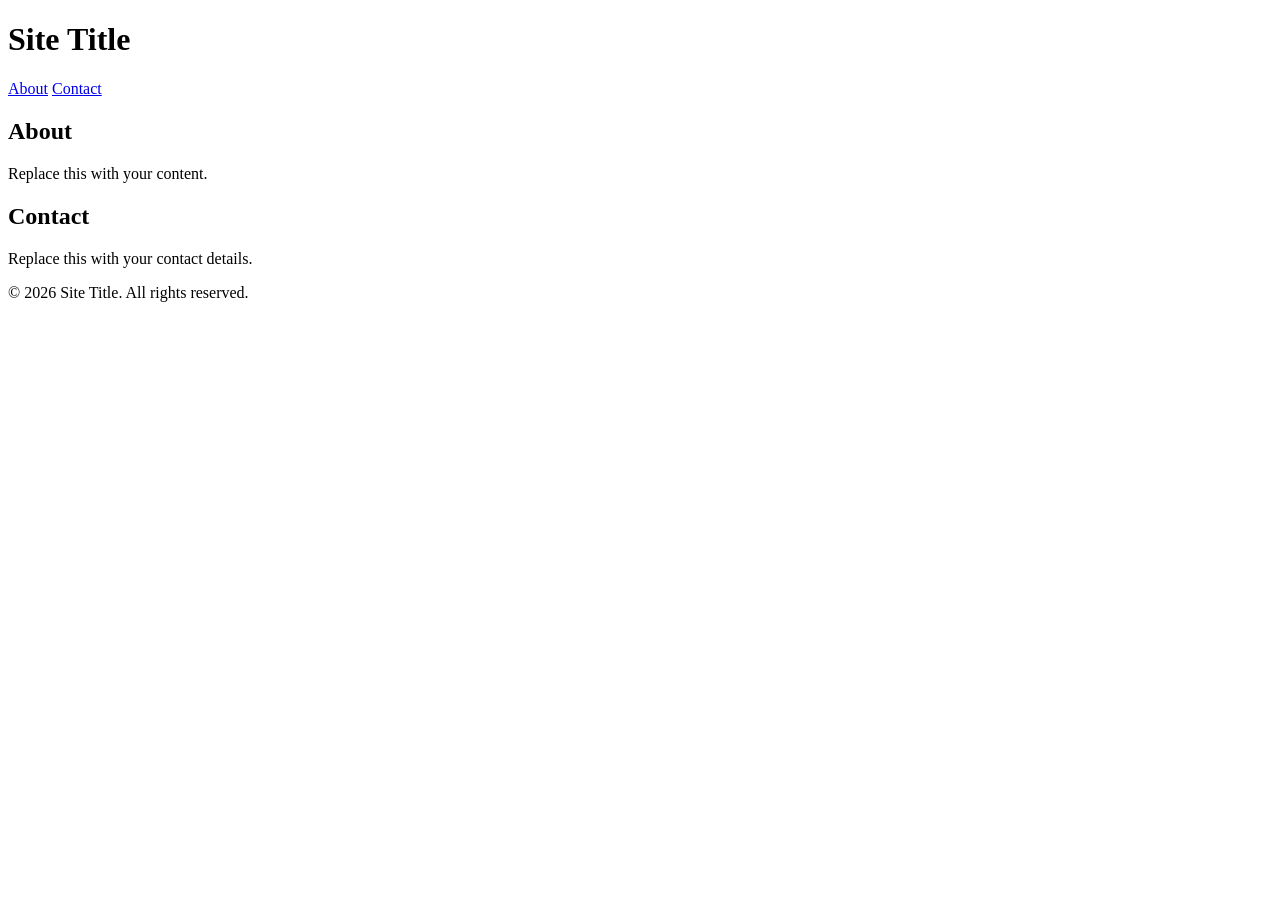
==== index.html @ 1412b670 "Add files via upload" ====
<!doctype html>
<html lang="en">
<head>
  <meta charset="UTF-8">
  <meta name="viewport" content="width=device-width, initial-scale=1.0">
  <title>Site Title</title>
  <meta name="description" content="A short description of the site for search engines.">
</head>
<body>
  <header>
    <h1>Site Title</h1>
    <nav>
      <a href="#about">About</a>
      <a href="#contact">Contact</a>
    </nav>
  </header>

  <main>
    <section id="about">
      <h2>About</h2>
      <p>Replace this with your content.</p>
    </section>

    <section id="contact">
      <h2>Contact</h2>
      <p>Replace this with your contact details.</p>
    </section>
  </main>

  <footer>
    <p>&copy; 2026 Site Title. All rights reserved.</p>
  </footer>
</body>
</html>
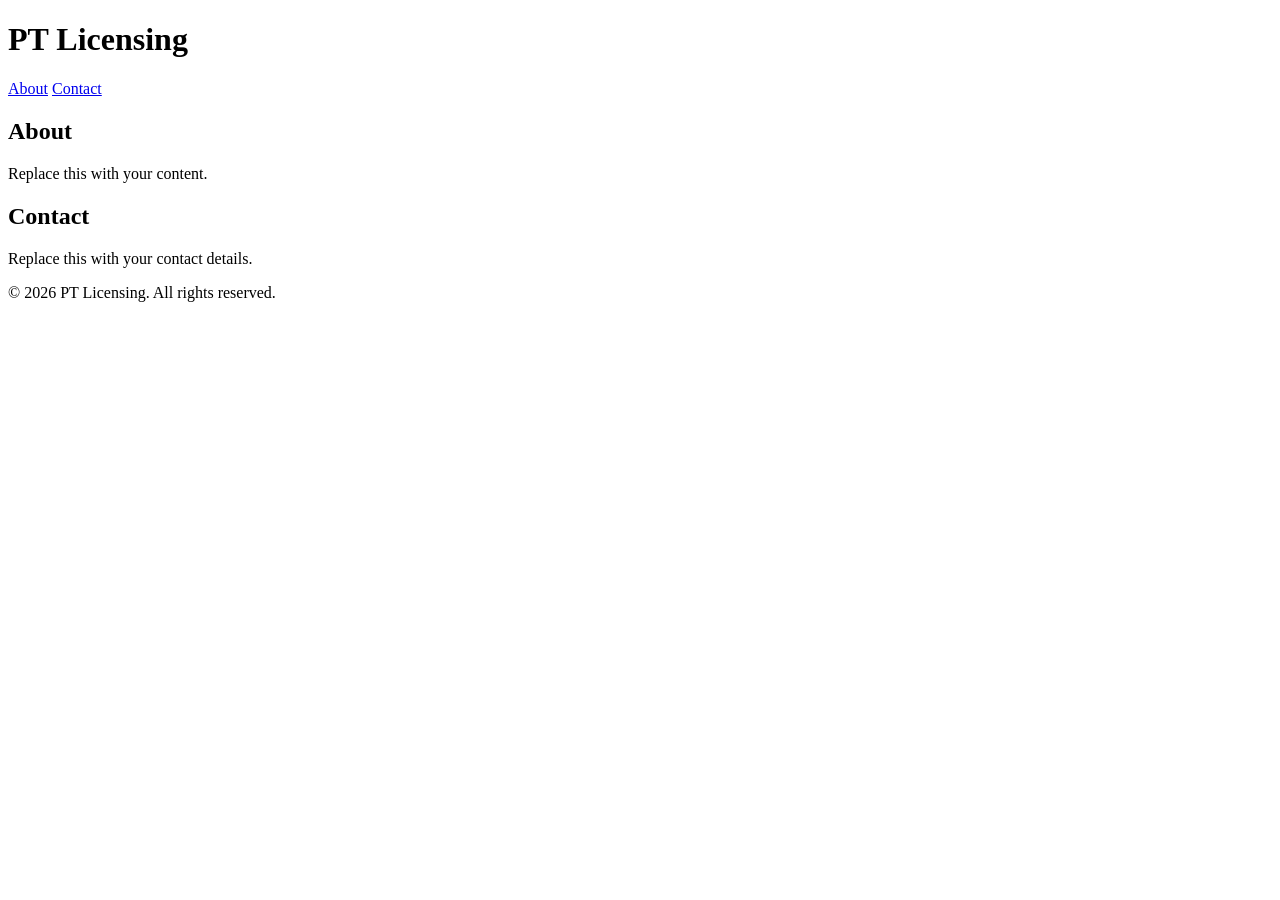
==== commit 1381c8c7: "Update heading and footer to PT Licensing Co-Authored-By: Claude Sonnet 5 <noreply@anthropic.com>" ====
--- a/index.html
+++ b/index.html
@@ -3,12 +3,12 @@
 <head>
   <meta charset="UTF-8">
   <meta name="viewport" content="width=device-width, initial-scale=1.0">
-  <title>Site Title</title>
+  <title>PT Licensing</title>
   <meta name="description" content="A short description of the site for search engines.">
 </head>
 <body>
   <header>
-    <h1>Site Title</h1>
+    <h1>PT Licensing</h1>
     <nav>
       <a href="#about">About</a>
       <a href="#contact">Contact</a>
@@ -28,7 +28,7 @@
   </main>
 
   <footer>
-    <p>&copy; 2026 Site Title. All rights reserved.</p>
+    <p>&copy; 2026 PT Licensing. All rights reserved.</p>
   </footer>
 </body>
 </html>
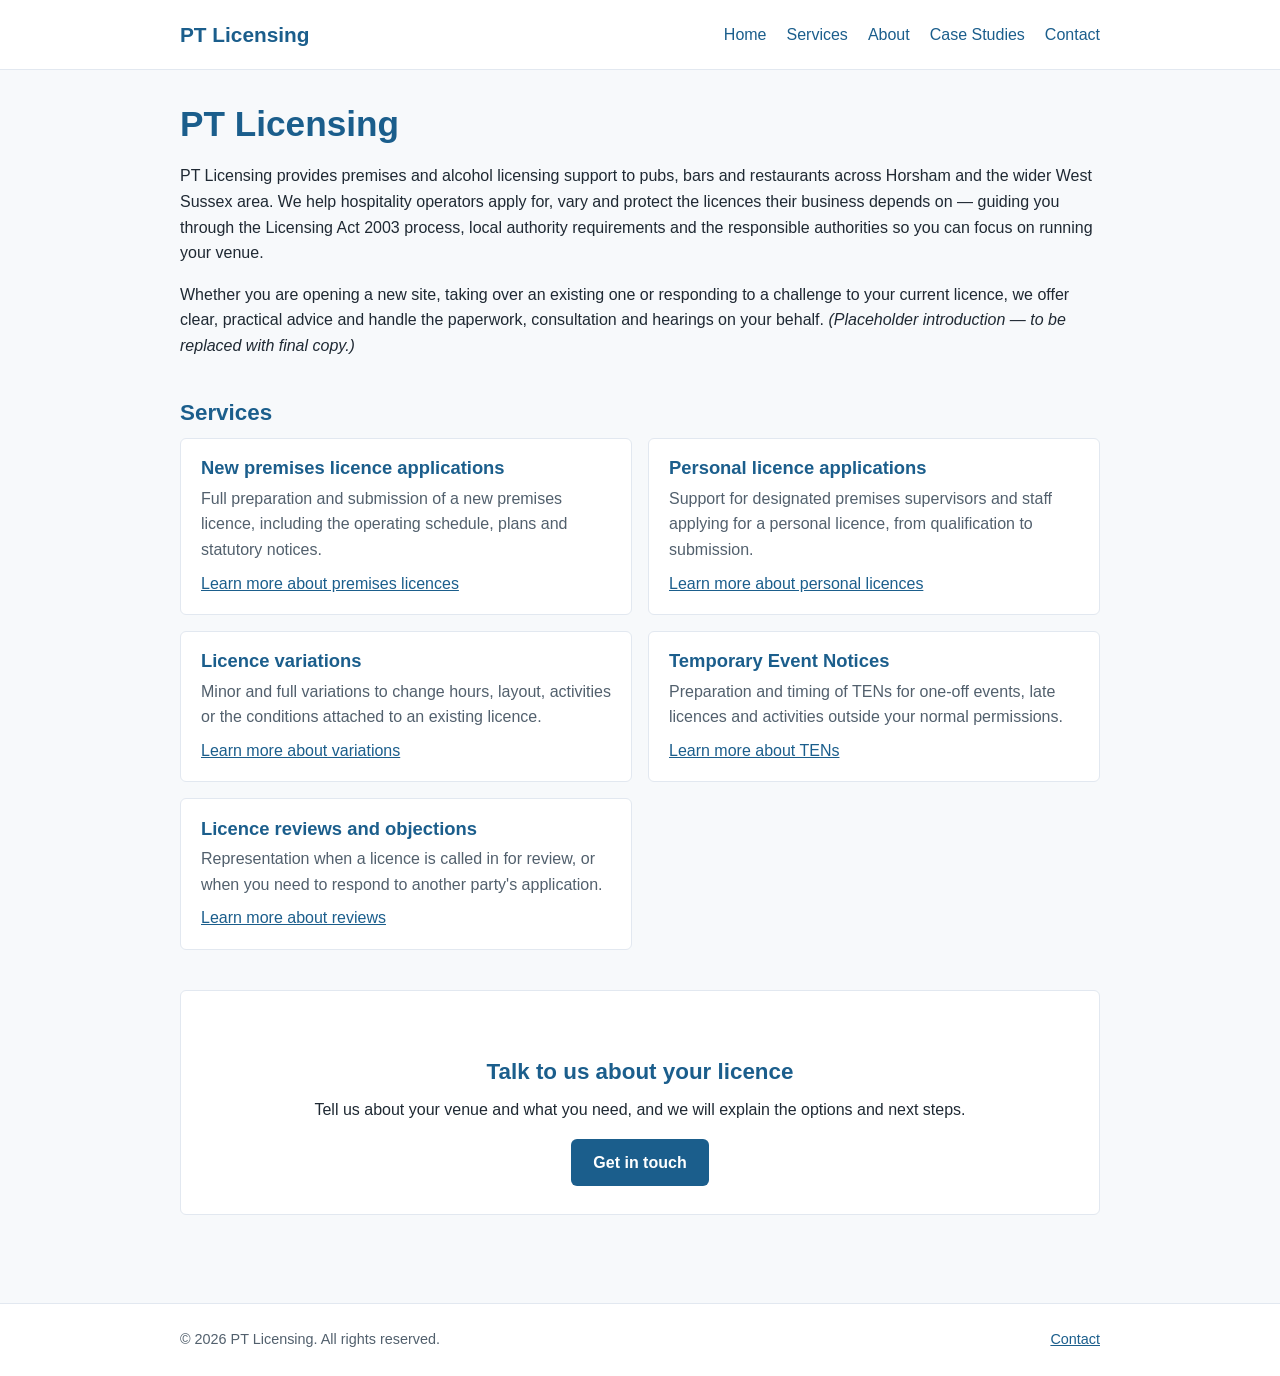
==== commit 0694aea3: "Add draft site structure: pages, navigation, and styling Co-Authored-By: Claude Sonnet 5 <noreply@an" ====
--- a/index.html
+++ b/index.html
@@ -4,31 +4,111 @@
   <meta charset="UTF-8">
   <meta name="viewport" content="width=device-width, initial-scale=1.0">
   <title>PT Licensing</title>
-  <meta name="description" content="A short description of the site for search engines.">
+  <meta name="description" content="Premises and alcohol licensing support for pubs, bars and restaurants in Horsham and West Sussex.">
+  <link rel="stylesheet" href="style.css">
 </head>
 <body>
-  <header>
-    <h1>PT Licensing</h1>
-    <nav>
-      <a href="#about">About</a>
-      <a href="#contact">Contact</a>
-    </nav>
+  <header class="site-header">
+    <div class="container">
+      <a href="index.html" class="site-name">PT Licensing</a>
+      <nav class="site-nav" aria-label="Main navigation">
+        <ul>
+          <li><a href="index.html">Home</a></li>
+          <li><a href="services.html">Services</a></li>
+          <li><a href="about.html">About</a></li>
+          <li><a href="case-studies.html">Case Studies</a></li>
+          <li><a href="contact.html">Contact</a></li>
+        </ul>
+      </nav>
+    </div>
   </header>
 
   <main>
-    <section id="about">
-      <h2>About</h2>
-      <p>Replace this with your content.</p>
-    </section>
+    <div class="container">
+      <h1>PT Licensing</h1>
 
-    <section id="contact">
-      <h2>Contact</h2>
-      <p>Replace this with your contact details.</p>
-    </section>
+      <section id="intro">
+        <p>
+          PT Licensing provides premises and alcohol licensing support to pubs, bars
+          and restaurants across Horsham and the wider West Sussex area. We help
+          hospitality operators apply for, vary and protect the licences their
+          business depends on &mdash; guiding you through the Licensing Act 2003
+          process, local authority requirements and the responsible authorities so
+          you can focus on running your venue.
+        </p>
+        <p>
+          Whether you are opening a new site, taking over an existing one or
+          responding to a challenge to your current licence, we offer clear,
+          practical advice and handle the paperwork, consultation and hearings on
+          your behalf. <em>(Placeholder introduction &mdash; to be replaced with
+          final copy.)</em>
+        </p>
+      </section>
+
+      <section id="services">
+        <h2>Services</h2>
+        <ul class="service-list">
+          <li>
+            <h3>New premises licence applications</h3>
+            <p>
+              Full preparation and submission of a new premises licence, including
+              the operating schedule, plans and statutory notices.
+            </p>
+            <a href="services.html">Learn more about premises licences</a>
+          </li>
+          <li>
+            <h3>Personal licence applications</h3>
+            <p>
+              Support for designated premises supervisors and staff applying for a
+              personal licence, from qualification to submission.
+            </p>
+            <a href="services.html">Learn more about personal licences</a>
+          </li>
+          <li>
+            <h3>Licence variations</h3>
+            <p>
+              Minor and full variations to change hours, layout, activities or the
+              conditions attached to an existing licence.
+            </p>
+            <a href="services.html">Learn more about variations</a>
+          </li>
+          <li>
+            <h3>Temporary Event Notices</h3>
+            <p>
+              Preparation and timing of TENs for one-off events, late licences and
+              activities outside your normal permissions.
+            </p>
+            <a href="services.html">Learn more about TENs</a>
+          </li>
+          <li>
+            <h3>Licence reviews and objections</h3>
+            <p>
+              Representation when a licence is called in for review, or when you
+              need to respond to another party's application.
+            </p>
+            <a href="services.html">Learn more about reviews</a>
+          </li>
+        </ul>
+      </section>
+
+      <section id="cta">
+        <div class="cta">
+          <h2>Talk to us about your licence</h2>
+          <p>
+            Tell us about your venue and what you need, and we will explain the
+            options and next steps.
+          </p>
+          <a href="contact.html" class="button">Get in touch</a>
+        </div>
+      </section>
+    </div>
   </main>
 
-  <footer>
-    <p>&copy; 2026 PT Licensing. All rights reserved.</p>
+  <footer class="site-footer">
+    <div class="container">
+      <p>&copy; 2026 PT Licensing. All rights reserved.</p>
+      <p><a href="contact.html">Contact</a></p>
+    </div>
   </footer>
 </body>
 </html>
--- a/style.css
+++ b/style.css
@@ -0,0 +1,321 @@
+/* ==========================================================================
+   PT Licensing — shared stylesheet
+   Simple, professional skeleton styling. Light background, single accent
+   colour, generous whitespace, mobile-first responsive layout.
+   ========================================================================== */
+
+:root {
+  --accent: #1b5e8c;
+  --accent-dark: #134a6f;
+  --text: #1f2933;
+  --text-muted: #52606d;
+  --bg: #f7f9fb;
+  --surface: #ffffff;
+  --border: #e2e8f0;
+  --max-width: 960px;
+  --radius: 6px;
+}
+
+/* ---------- Base ---------- */
+
+*,
+*::before,
+*::after {
+  box-sizing: border-box;
+}
+
+html {
+  font-size: 100%;
+  -webkit-text-size-adjust: 100%;
+}
+
+body {
+  margin: 0;
+  font-family: -apple-system, BlinkMacSystemFont, "Segoe UI", Roboto, Helvetica,
+    Arial, sans-serif;
+  line-height: 1.6;
+  color: var(--text);
+  background: var(--bg);
+}
+
+h1,
+h2,
+h3 {
+  color: var(--accent);
+  line-height: 1.25;
+  margin: 0 0 0.5em;
+}
+
+h1 {
+  font-size: 1.9rem;
+}
+
+h2 {
+  font-size: 1.4rem;
+  margin-top: 1.75em;
+}
+
+h3 {
+  font-size: 1.15rem;
+  margin-top: 1.5em;
+}
+
+p {
+  margin: 0 0 1em;
+}
+
+a {
+  color: var(--accent);
+}
+
+a:hover,
+a:focus {
+  color: var(--accent-dark);
+}
+
+/* ---------- Layout ---------- */
+
+.container {
+  width: 100%;
+  max-width: var(--max-width);
+  margin: 0 auto;
+  padding: 0 1.25rem;
+}
+
+main {
+  padding: 2rem 0 3rem;
+}
+
+section {
+  margin-bottom: 2.5rem;
+}
+
+/* ---------- Header / nav ---------- */
+
+.site-header {
+  background: var(--surface);
+  border-bottom: 1px solid var(--border);
+}
+
+.site-header .container {
+  display: flex;
+  flex-wrap: wrap;
+  align-items: center;
+  justify-content: space-between;
+  gap: 0.5rem 1rem;
+  padding-top: 1rem;
+  padding-bottom: 1rem;
+}
+
+.site-name {
+  font-size: 1.3rem;
+  font-weight: 700;
+  color: var(--accent);
+  text-decoration: none;
+  white-space: nowrap;
+}
+
+.site-nav ul {
+  list-style: none;
+  margin: 0;
+  padding: 0;
+  display: flex;
+  flex-wrap: wrap;
+  gap: 0.25rem 1.25rem;
+}
+
+.site-nav a {
+  display: inline-block;
+  padding: 0.35rem 0;
+  text-decoration: none;
+  font-weight: 500;
+}
+
+.site-nav a:hover,
+.site-nav a:focus {
+  text-decoration: underline;
+}
+
+/* ---------- Buttons / call to action ---------- */
+
+.button {
+  display: inline-block;
+  background: var(--accent);
+  color: #fff;
+  text-decoration: none;
+  padding: 0.7rem 1.4rem;
+  border-radius: var(--radius);
+  font-weight: 600;
+  border: none;
+  cursor: pointer;
+  font-size: 1rem;
+}
+
+.button:hover,
+.button:focus {
+  background: var(--accent-dark);
+  color: #fff;
+}
+
+.cta {
+  background: var(--surface);
+  border: 1px solid var(--border);
+  border-radius: var(--radius);
+  padding: 1.75rem;
+  text-align: center;
+}
+
+/* ---------- Service highlights ---------- */
+
+.service-list {
+  list-style: none;
+  margin: 0;
+  padding: 0;
+  display: grid;
+  gap: 1rem;
+}
+
+.service-list li {
+  background: var(--surface);
+  border: 1px solid var(--border);
+  border-radius: var(--radius);
+  padding: 1.1rem 1.25rem;
+}
+
+.service-list h3 {
+  margin: 0 0 0.35em;
+}
+
+.service-list p {
+  margin: 0 0 0.5em;
+  color: var(--text-muted);
+}
+
+/* ---------- Cards (case studies) ---------- */
+
+.card {
+  background: var(--surface);
+  border: 1px solid var(--border);
+  border-radius: var(--radius);
+  padding: 1.25rem 1.5rem;
+  margin-bottom: 1.25rem;
+}
+
+.card h3 {
+  margin-top: 0;
+}
+
+blockquote {
+  margin: 1.5rem 0;
+  padding: 1.25rem 1.5rem;
+  background: var(--surface);
+  border-left: 4px solid var(--accent);
+  border-radius: var(--radius);
+  color: var(--text-muted);
+  font-style: italic;
+}
+
+blockquote cite {
+  display: block;
+  margin-top: 0.75rem;
+  font-style: normal;
+  font-weight: 600;
+  color: var(--text);
+}
+
+/* ---------- Placeholder marker ---------- */
+
+.placeholder-note {
+  background: #fff6e0;
+  border: 1px solid #f0d38a;
+  border-radius: var(--radius);
+  padding: 0.75rem 1rem;
+  font-size: 0.9rem;
+  color: #7a5c14;
+  margin-bottom: 1.5rem;
+}
+
+/* ---------- Forms ---------- */
+
+form {
+  background: var(--surface);
+  border: 1px solid var(--border);
+  border-radius: var(--radius);
+  padding: 1.5rem;
+  max-width: 32rem;
+}
+
+.form-row {
+  margin-bottom: 1.1rem;
+}
+
+label {
+  display: block;
+  font-weight: 600;
+  margin-bottom: 0.35rem;
+}
+
+input,
+select,
+textarea {
+  width: 100%;
+  padding: 0.6rem 0.7rem;
+  font: inherit;
+  color: var(--text);
+  background: #fff;
+  border: 1px solid var(--border);
+  border-radius: var(--radius);
+}
+
+input:focus,
+select:focus,
+textarea:focus {
+  outline: 2px solid var(--accent);
+  outline-offset: 1px;
+  border-color: var(--accent);
+}
+
+textarea {
+  min-height: 8rem;
+  resize: vertical;
+}
+
+/* ---------- Footer ---------- */
+
+.site-footer {
+  background: var(--surface);
+  border-top: 1px solid var(--border);
+  color: var(--text-muted);
+  font-size: 0.9rem;
+}
+
+.site-footer .container {
+  padding-top: 1.5rem;
+  padding-bottom: 1.5rem;
+  display: flex;
+  flex-wrap: wrap;
+  gap: 0.25rem 1rem;
+  justify-content: space-between;
+}
+
+.site-footer p {
+  margin: 0;
+}
+
+/* ---------- Responsive ---------- */
+
+@media (min-width: 600px) {
+  .service-list {
+    grid-template-columns: repeat(2, 1fr);
+  }
+}
+
+@media (min-width: 700px) {
+  h1 {
+    font-size: 2.2rem;
+  }
+
+  .site-header .container {
+    flex-wrap: nowrap;
+  }
+}
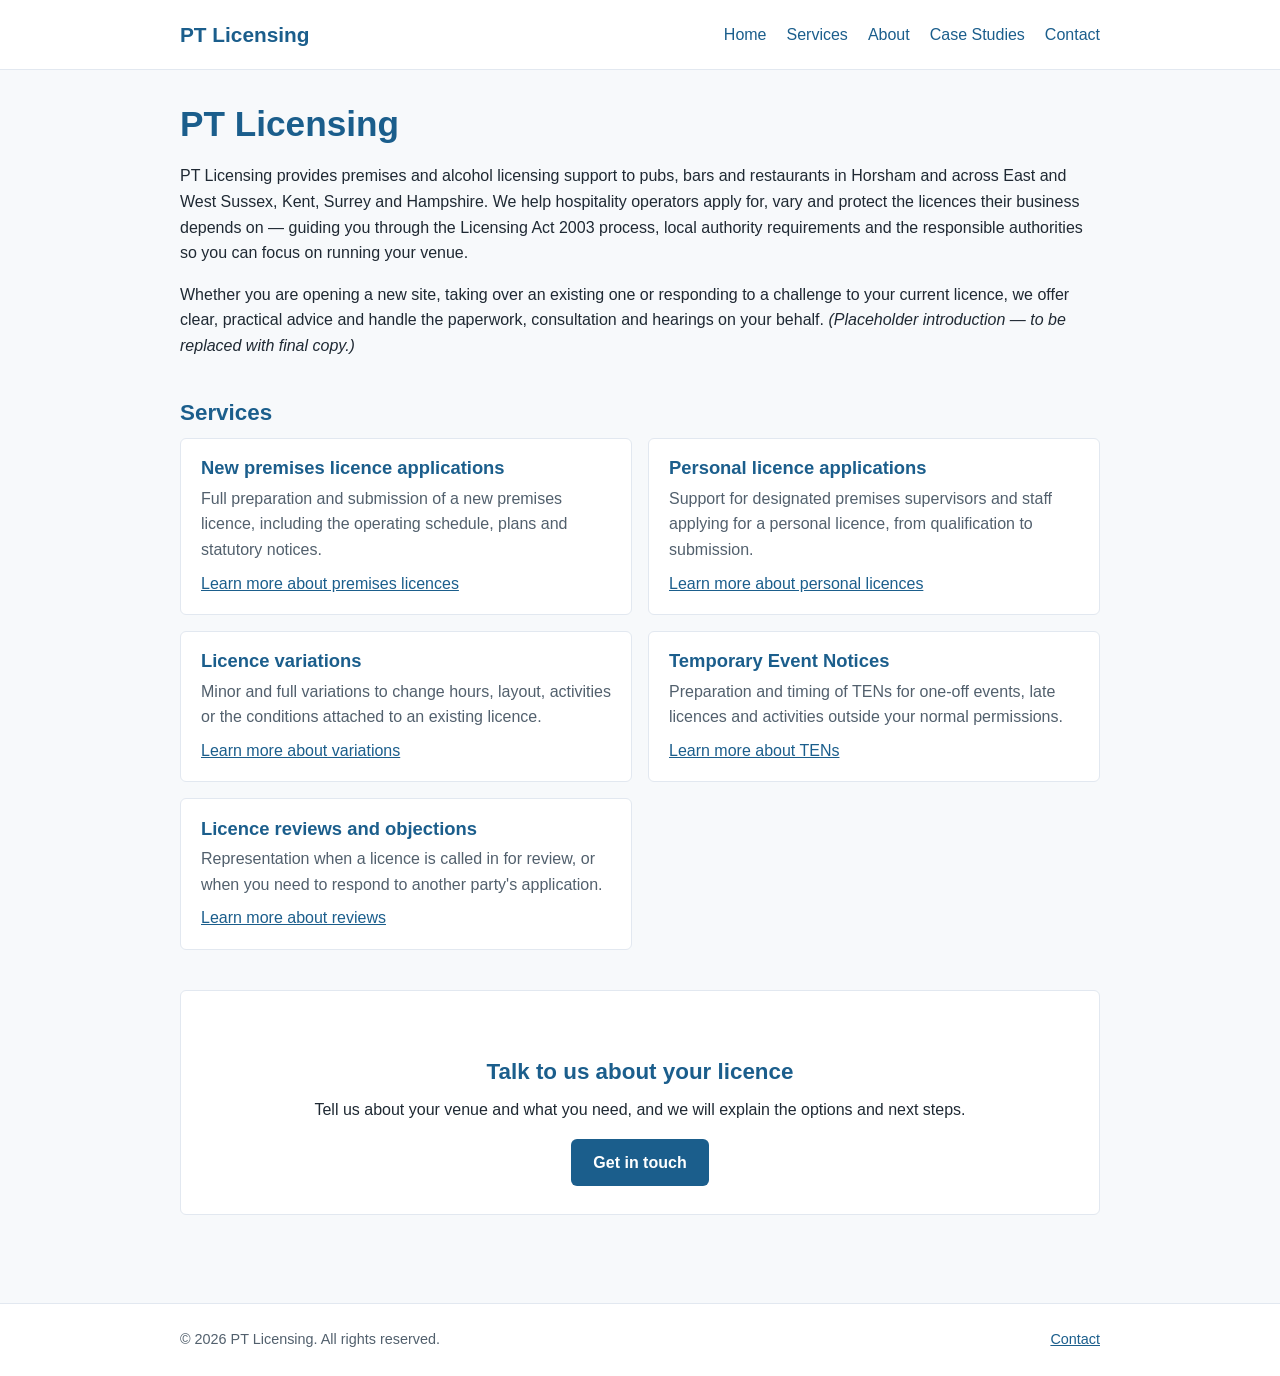
==== commit 56a1ba09: "Expand home page coverage area to East/West Sussex, Kent, Surrey and Hampshire Co-Authored-By: Claud" ====
--- a/index.html
+++ b/index.html
@@ -4,7 +4,7 @@
   <meta charset="UTF-8">
   <meta name="viewport" content="width=device-width, initial-scale=1.0">
   <title>PT Licensing</title>
-  <meta name="description" content="Premises and alcohol licensing support for pubs, bars and restaurants in Horsham and West Sussex.">
+  <meta name="description" content="Premises and alcohol licensing support for pubs, bars and restaurants in Horsham and across East and West Sussex, Kent, Surrey and Hampshire.">
   <link rel="stylesheet" href="style.css">
 </head>
 <body>
@@ -30,7 +30,8 @@
       <section id="intro">
         <p>
           PT Licensing provides premises and alcohol licensing support to pubs, bars
-          and restaurants across Horsham and the wider West Sussex area. We help
+          and restaurants in Horsham and across East and West Sussex, Kent, Surrey
+          and Hampshire. We help
           hospitality operators apply for, vary and protect the licences their
           business depends on &mdash; guiding you through the Licensing Act 2003
           process, local authority requirements and the responsible authorities so
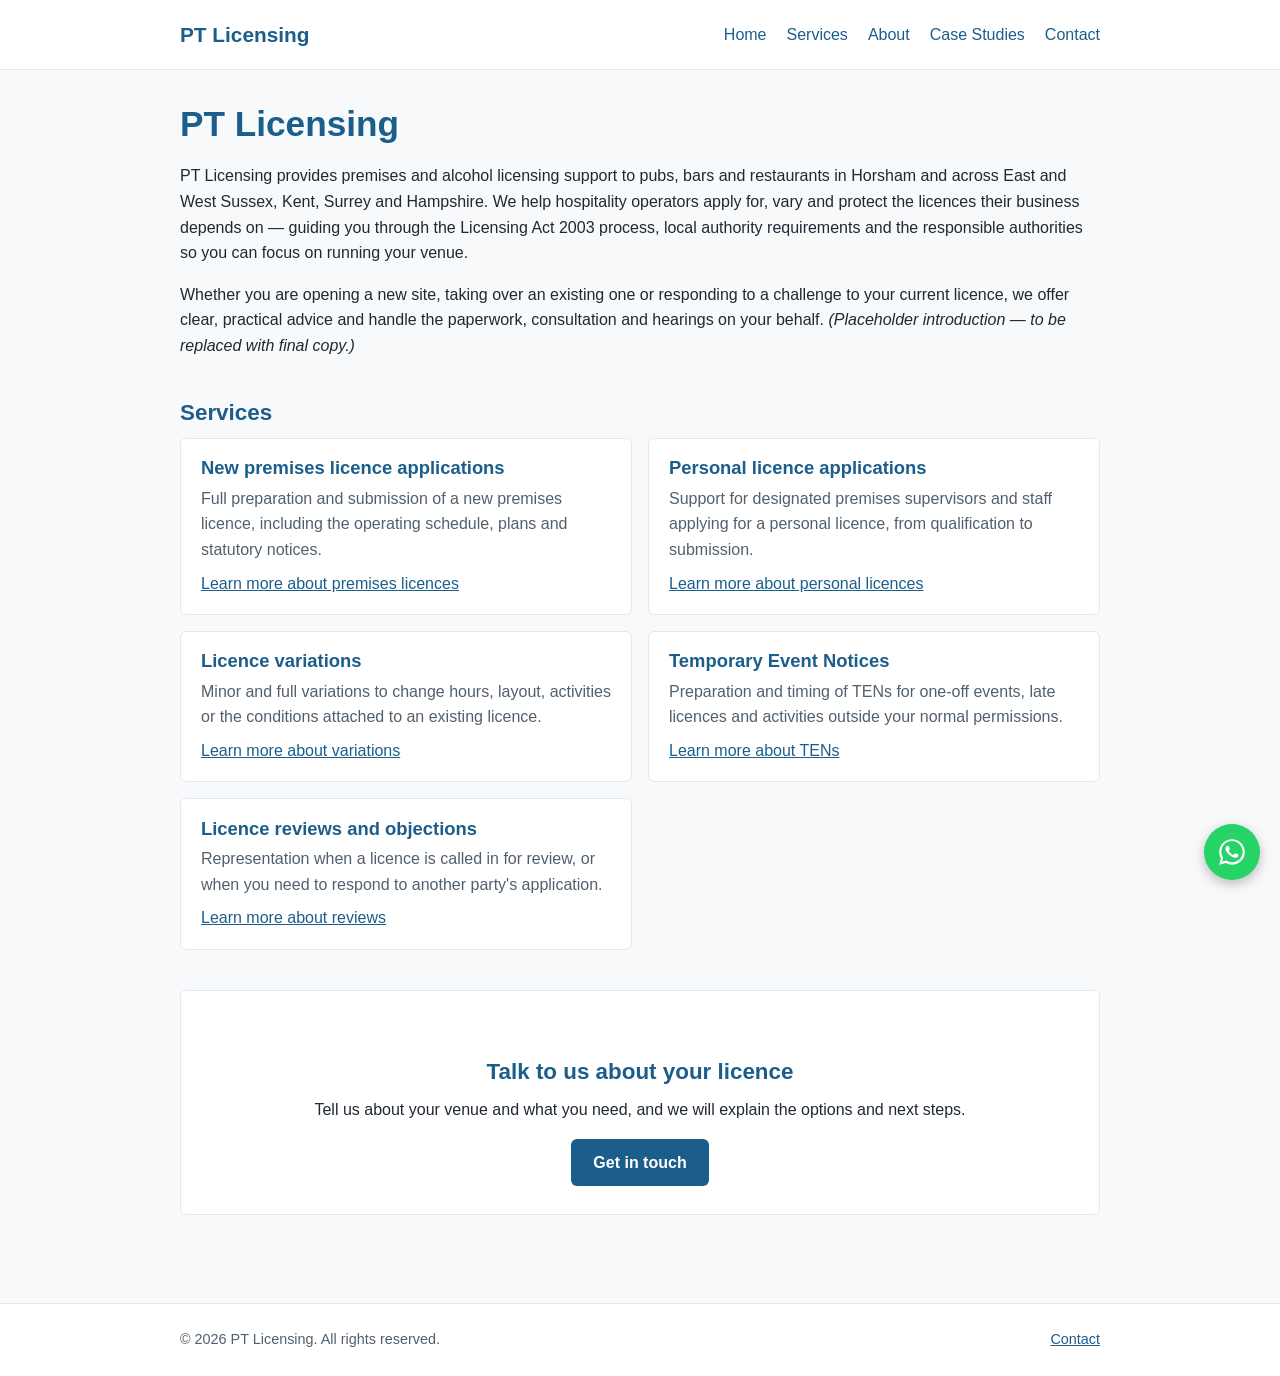
==== commit 2800fedf: "Add floating WhatsApp contact button to all pages Co-Authored-By: Claude Sonnet 5 <noreply@anthropic" ====
--- a/index.html
+++ b/index.html
@@ -111,5 +111,11 @@
       <p><a href="contact.html">Contact</a></p>
     </div>
   </footer>
+
+  <a href="https://wa.me/447795600885" class="whatsapp-float" target="_blank" rel="noopener" aria-label="Chat with PT Licensing on WhatsApp">
+    <svg class="whatsapp-float__icon" viewBox="0 0 32 32" aria-hidden="true" focusable="false">
+      <path fill="currentColor" d="M16.004 3.2c-7.06 0-12.8 5.74-12.8 12.8 0 2.257.593 4.46 1.72 6.404L3.2 28.8l6.556-1.716A12.74 12.74 0 0 0 16 28.8h.005c7.06 0 12.8-5.74 12.8-12.8 0-3.42-1.332-6.636-3.75-9.054A12.716 12.716 0 0 0 16.004 3.2zm0 23.04h-.004a10.58 10.58 0 0 1-5.394-1.476l-.387-.23-4.01 1.05 1.07-3.91-.252-.402a10.55 10.55 0 0 1-1.62-5.632c0-5.842 4.756-10.598 10.6-10.598 2.832 0 5.492 1.104 7.494 3.108a10.53 10.53 0 0 1 3.104 7.5c0 5.842-4.756 10.6-10.6 10.6zm5.812-7.94c-.318-.16-1.884-.93-2.176-1.036-.292-.106-.504-.16-.716.16-.212.318-.822 1.035-1.008 1.247-.186.212-.372.239-.69.08-.318-.16-1.344-.496-2.56-1.58-.946-.844-1.584-1.886-1.77-2.204-.186-.318-.02-.49.14-.648.144-.143.318-.372.478-.558.16-.186.212-.318.318-.53.106-.212.053-.398-.027-.558-.08-.16-.716-1.726-.98-2.362-.258-.62-.52-.536-.716-.546l-.61-.01c-.212 0-.557.08-.848.398-.292.318-1.114 1.088-1.114 2.654 0 1.566 1.14 3.08 1.3 3.292.16.212 2.244 3.426 5.436 4.804.76.328 1.352.524 1.814.67.762.242 1.456.208 2.004.126.612-.092 1.884-.77 2.15-1.514.266-.744.266-1.382.186-1.514-.08-.132-.292-.212-.61-.372z"/>
+    </svg>
+  </a>
 </body>
 </html>
--- a/style.css
+++ b/style.css
@@ -302,6 +302,45 @@
   margin: 0;
 }
 
+/* ---------- Floating WhatsApp button ---------- */
+
+.whatsapp-float {
+  position: fixed;
+  right: 1.25rem;
+  bottom: 1.25rem;
+  z-index: 1000;
+  display: flex;
+  align-items: center;
+  justify-content: center;
+  width: 3.5rem;
+  height: 3.5rem;
+  border-radius: 50%;
+  background: #25d366;
+  color: #fff;
+  box-shadow: 0 4px 12px rgba(0, 0, 0, 0.25);
+  transition: background-color 0.2s ease, transform 0.2s ease,
+    box-shadow 0.2s ease;
+}
+
+.whatsapp-float__icon {
+  display: block;
+  width: 2rem;
+  height: 2rem;
+}
+
+.whatsapp-float:hover,
+.whatsapp-float:focus {
+  background: #1ebe5d;
+  color: #fff;
+  transform: translateY(-2px);
+  box-shadow: 0 6px 16px rgba(0, 0, 0, 0.3);
+}
+
+.whatsapp-float:focus-visible {
+  outline: 3px solid var(--accent);
+  outline-offset: 2px;
+}
+
 /* ---------- Responsive ---------- */
 
 @media (min-width: 600px) {
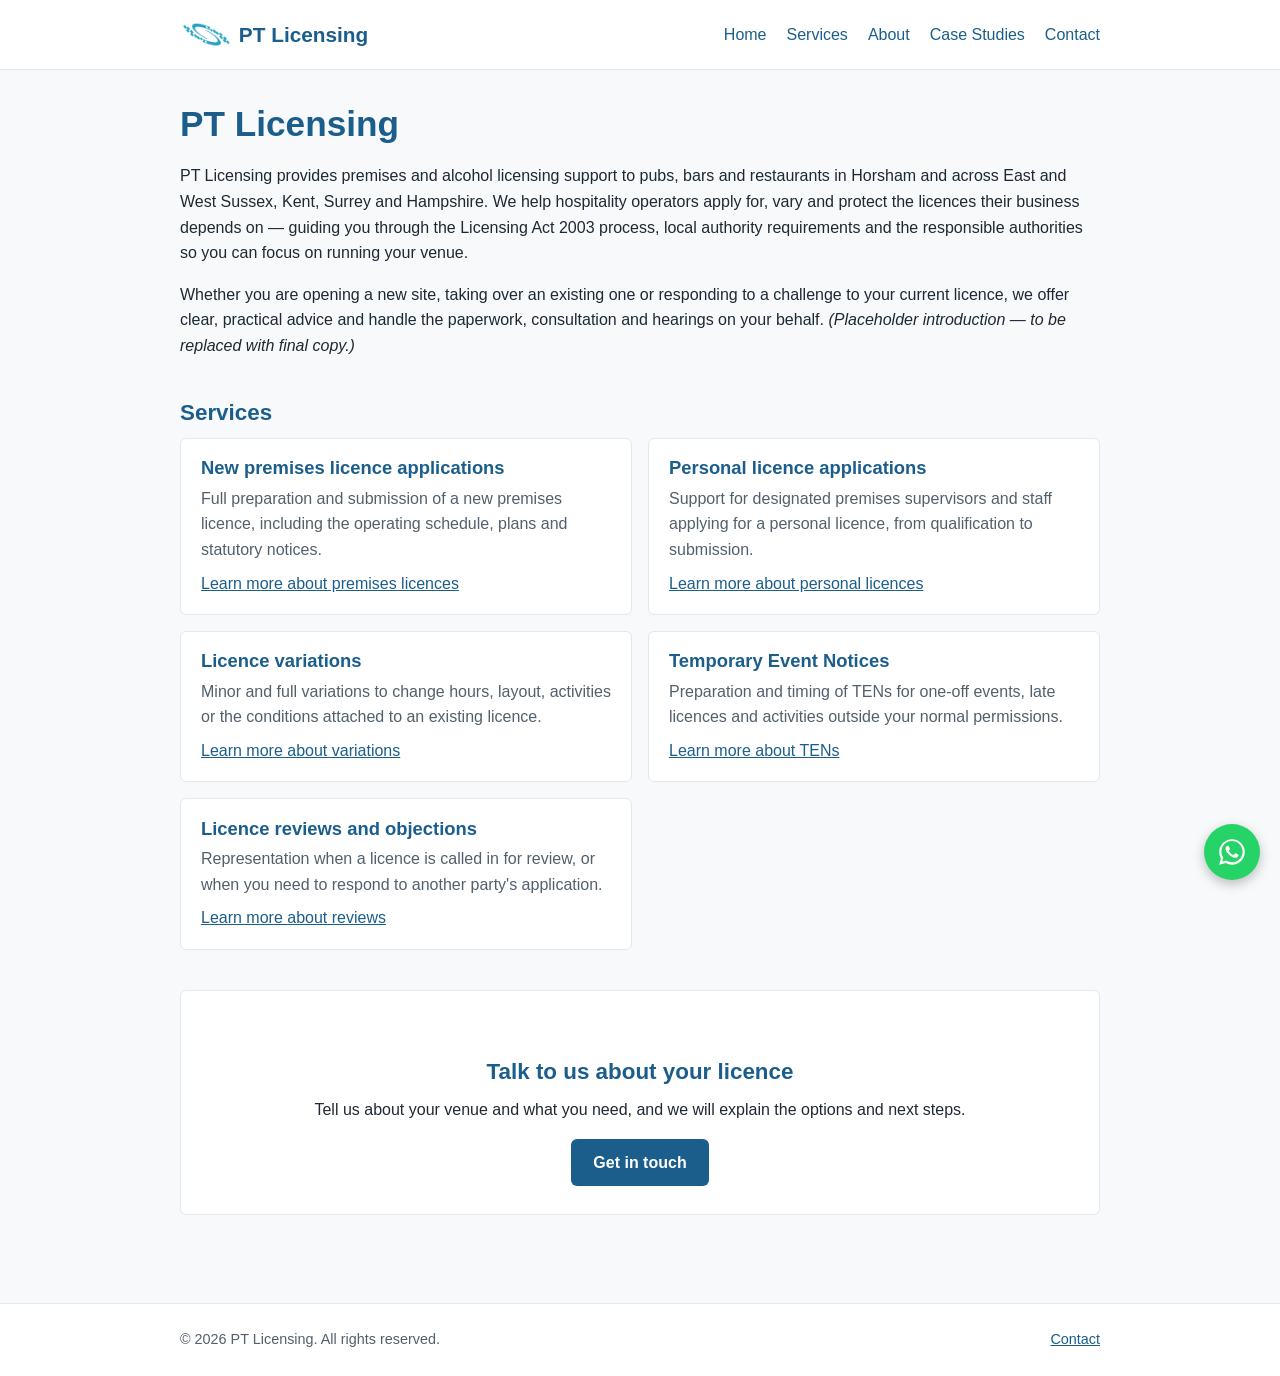
==== commit 3642dc45: "Add PT Licensing logo mark to the header on every page Co-Authored-By: Claude Sonnet 5 <noreply@anth" ====
--- a/index.html
+++ b/index.html
@@ -10,7 +10,7 @@
 <body>
   <header class="site-header">
     <div class="container">
-      <a href="index.html" class="site-name">PT Licensing</a>
+      <a href="index.html" class="site-name"><img src="assets/pt-licensing-icon.png" alt="" class="site-logo" width="40" height="20">PT Licensing</a>
       <nav class="site-nav" aria-label="Main navigation">
         <ul>
           <li><a href="index.html">Home</a></li>
--- a/style.css
+++ b/style.css
@@ -108,11 +108,20 @@
 }
 
 .site-name {
+  display: inline-flex;
+  align-items: center;
+  gap: 0.5rem;
   font-size: 1.3rem;
   font-weight: 700;
   color: var(--accent);
   text-decoration: none;
   white-space: nowrap;
+}
+
+.site-logo {
+  display: block;
+  height: 1.6rem;
+  width: auto;
 }
 
 .site-nav ul {
